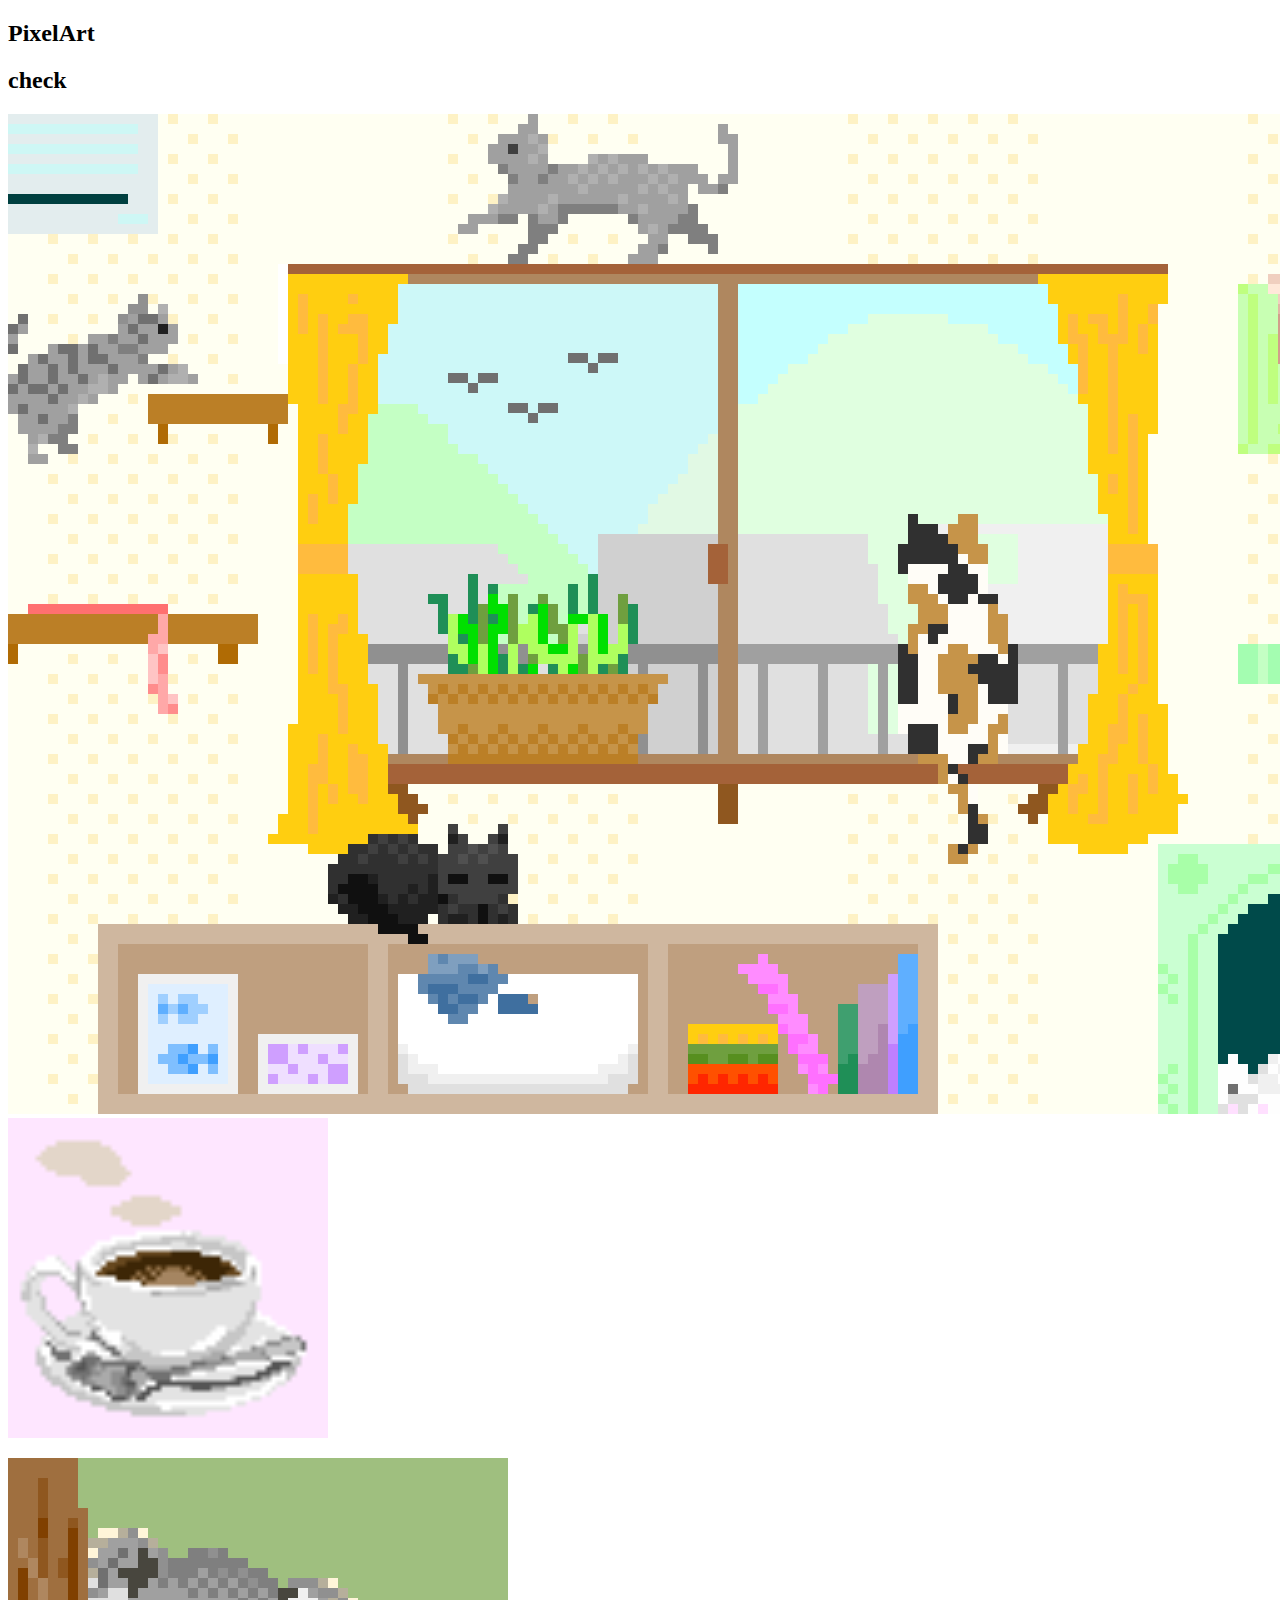
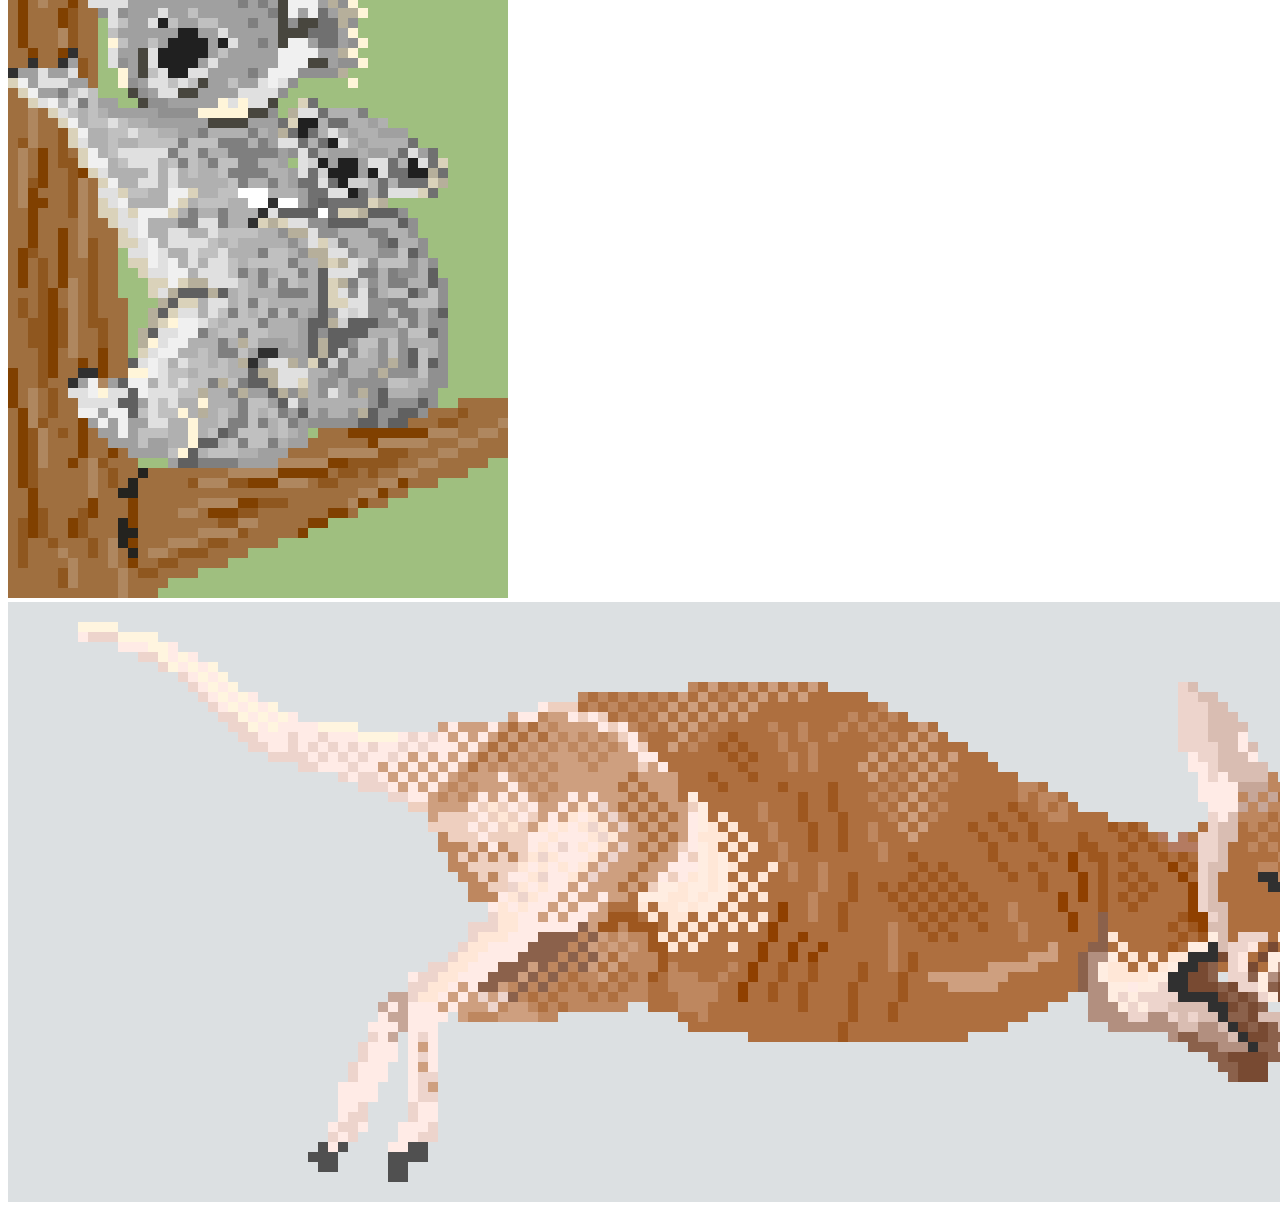
==== pixelart.html @ b13cc712 "Update pixelart.html" ====
<!DOCTYPE html>

<html lang = "ja">
    <head>
        <meta charset = "UTF-8">
        <title>pixelart</title>
        <meta name = "Nukko's Portfolio - pixelart" content = "my pixelart">
        <link rel = "stylesheet" href = "https://github.com/nukko0529/portfolio/blob/bbd4e8c813e8909e7d4b984f15185bd2f2cdb778/.css/pixelart.css"/>
    </head>
    <body>
        <header class = "header">
            <h2>PixelArt</h2>
            <h2>check</h2>
        </header>
        <div class = "images">
            <p>
                <img class = "catroom" src = "https://nukko0529.github.io/portfolio/.img/catroom.png"/>
                <img class = "coffee" src = "https://nukko0529.github.io/portfolio/.img/coffee.png">
            </p>
            <p>
                <img class = "koara" src = "./.img/koala.png"/>
                <img class = "kangaroo" src = "./.img/kangaroo.png"/>
            </p>
        </div>
    </body>
</html>
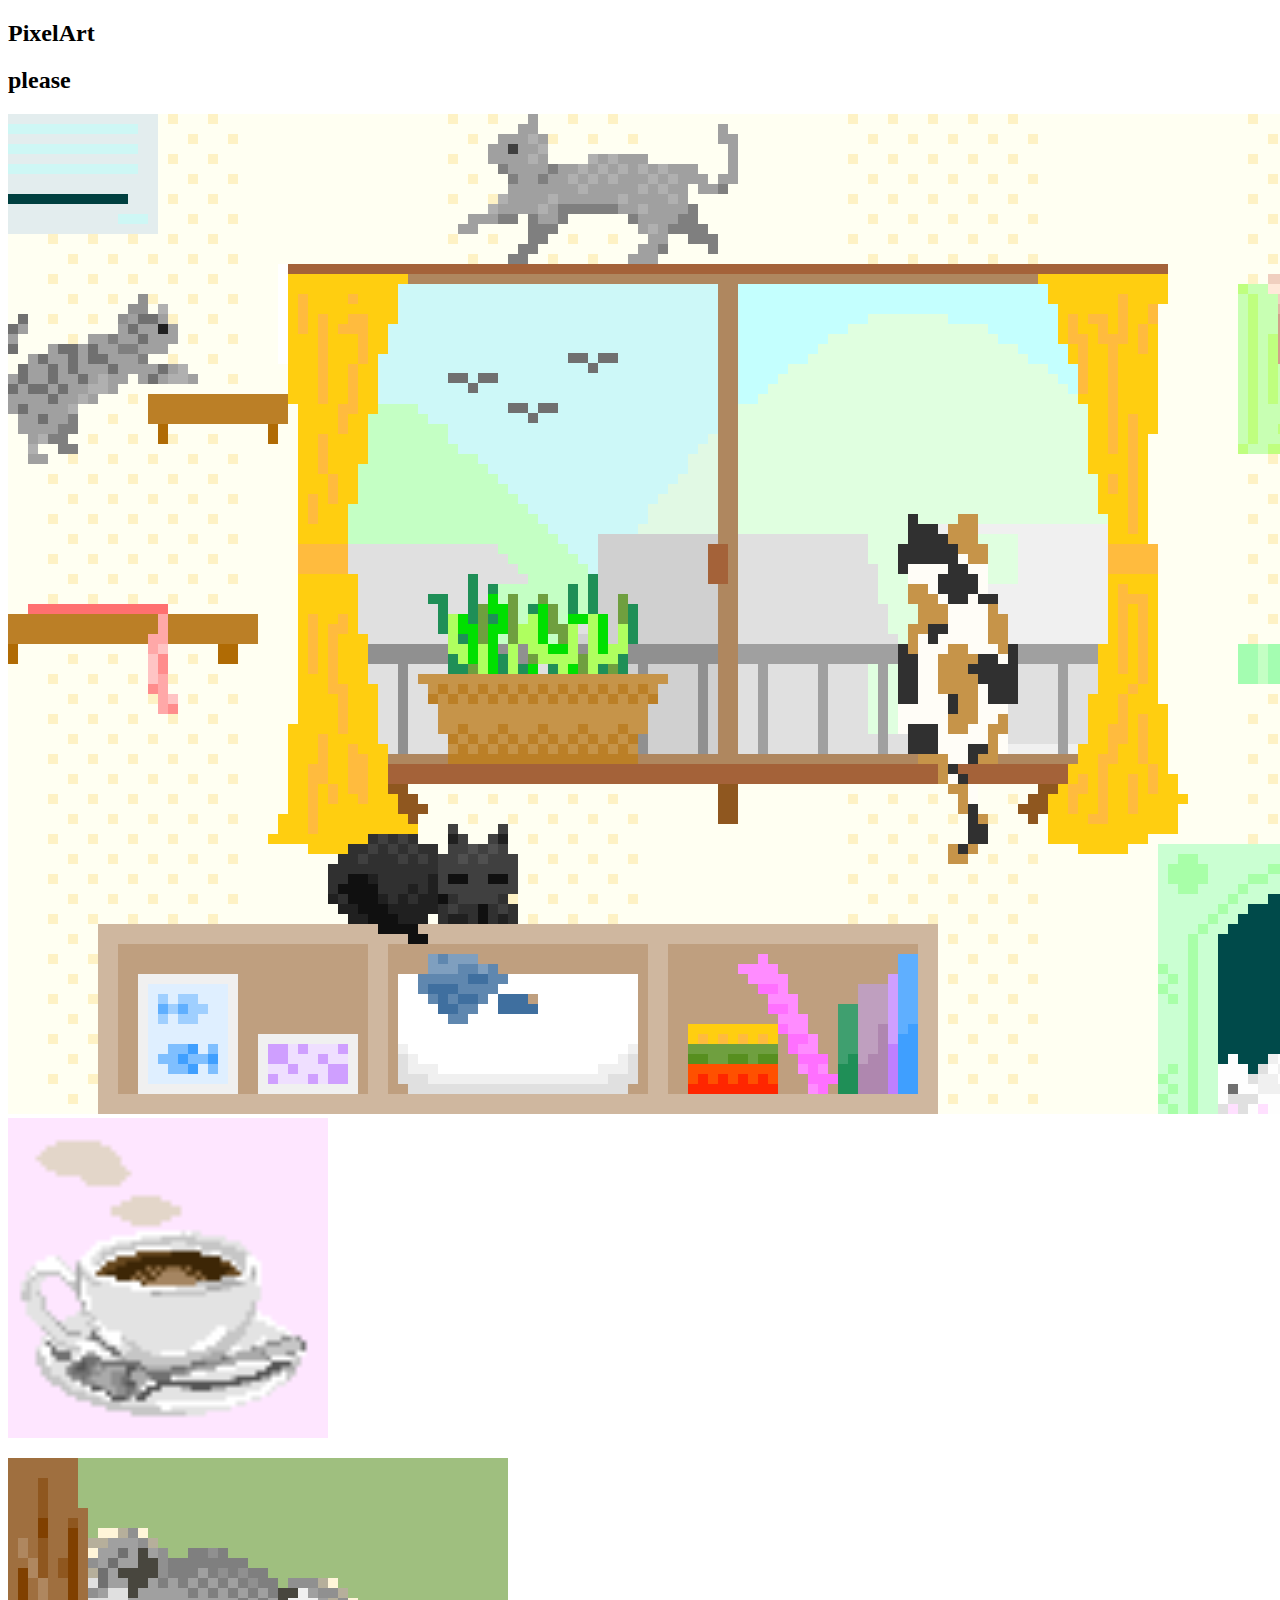
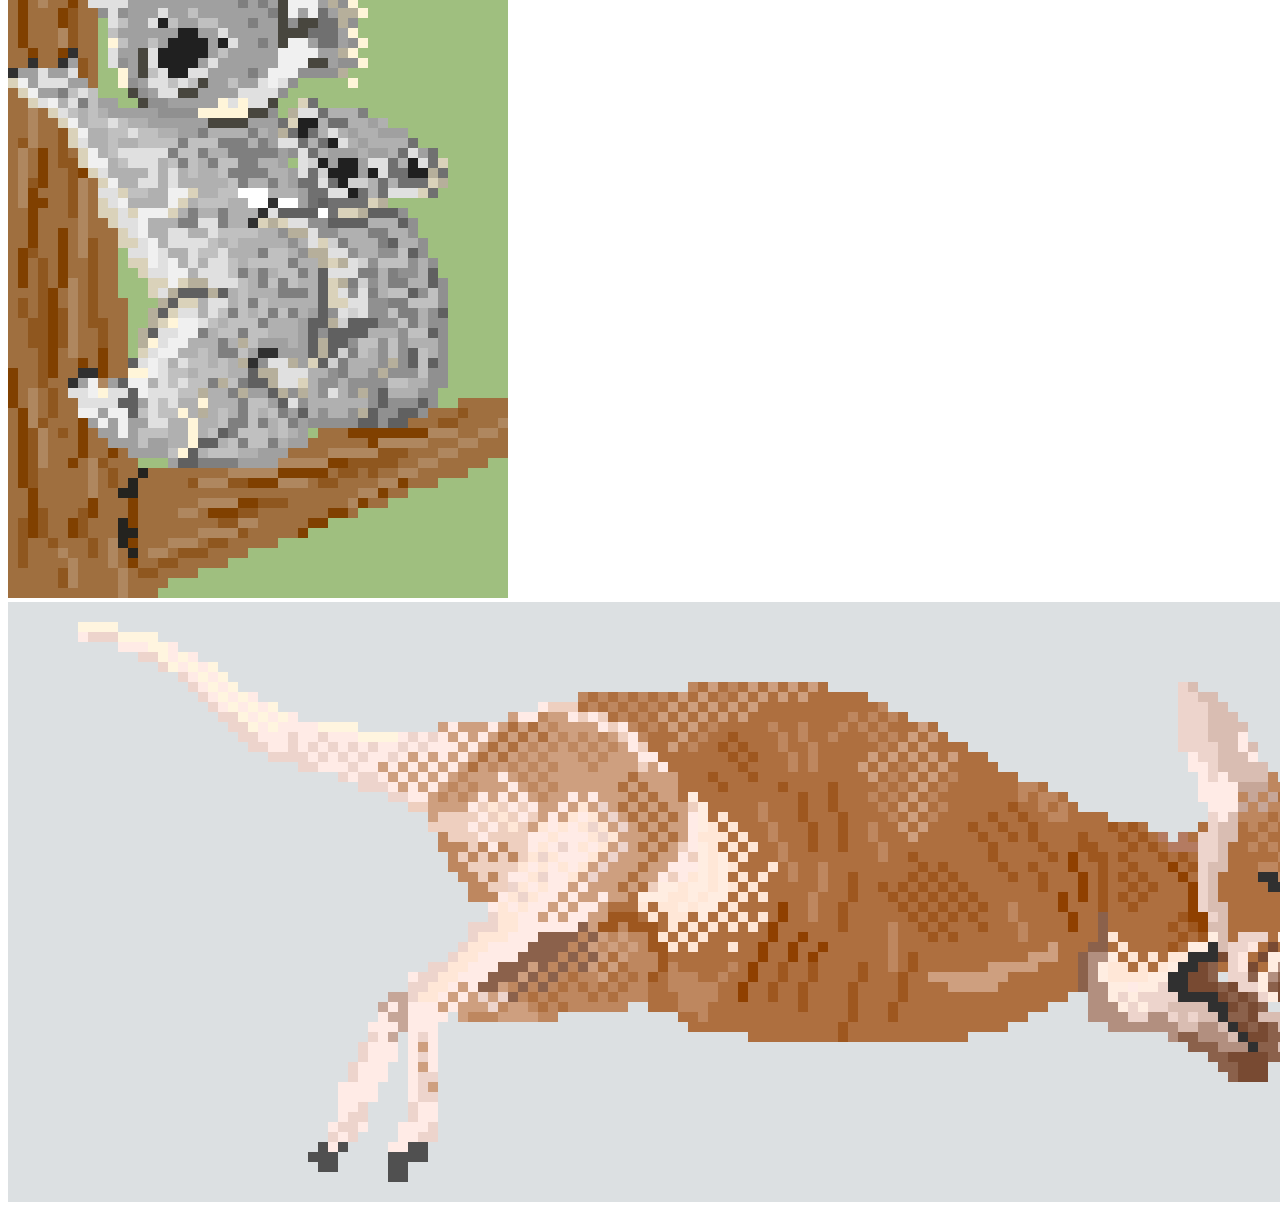
==== commit 3ca68bae: "Update pixelart.html" ====
--- a/pixelart.html
+++ b/pixelart.html
@@ -5,12 +5,12 @@
         <meta charset = "UTF-8">
         <title>pixelart</title>
         <meta name = "Nukko's Portfolio - pixelart" content = "my pixelart">
-        <link rel = "stylesheet" href = "https://github.com/nukko0529/portfolio/blob/bbd4e8c813e8909e7d4b984f15185bd2f2cdb778/.css/pixelart.css"/>
+        <link rel = "stylesheet" href = "https://github.com/nukko0529/portfolio/.css/pixelart.css"/>
     </head>
     <body>
         <header class = "header">
             <h2>PixelArt</h2>
-            <h2>check</h2>
+            <h2>please</h2>
         </header>
         <div class = "images">
             <p>
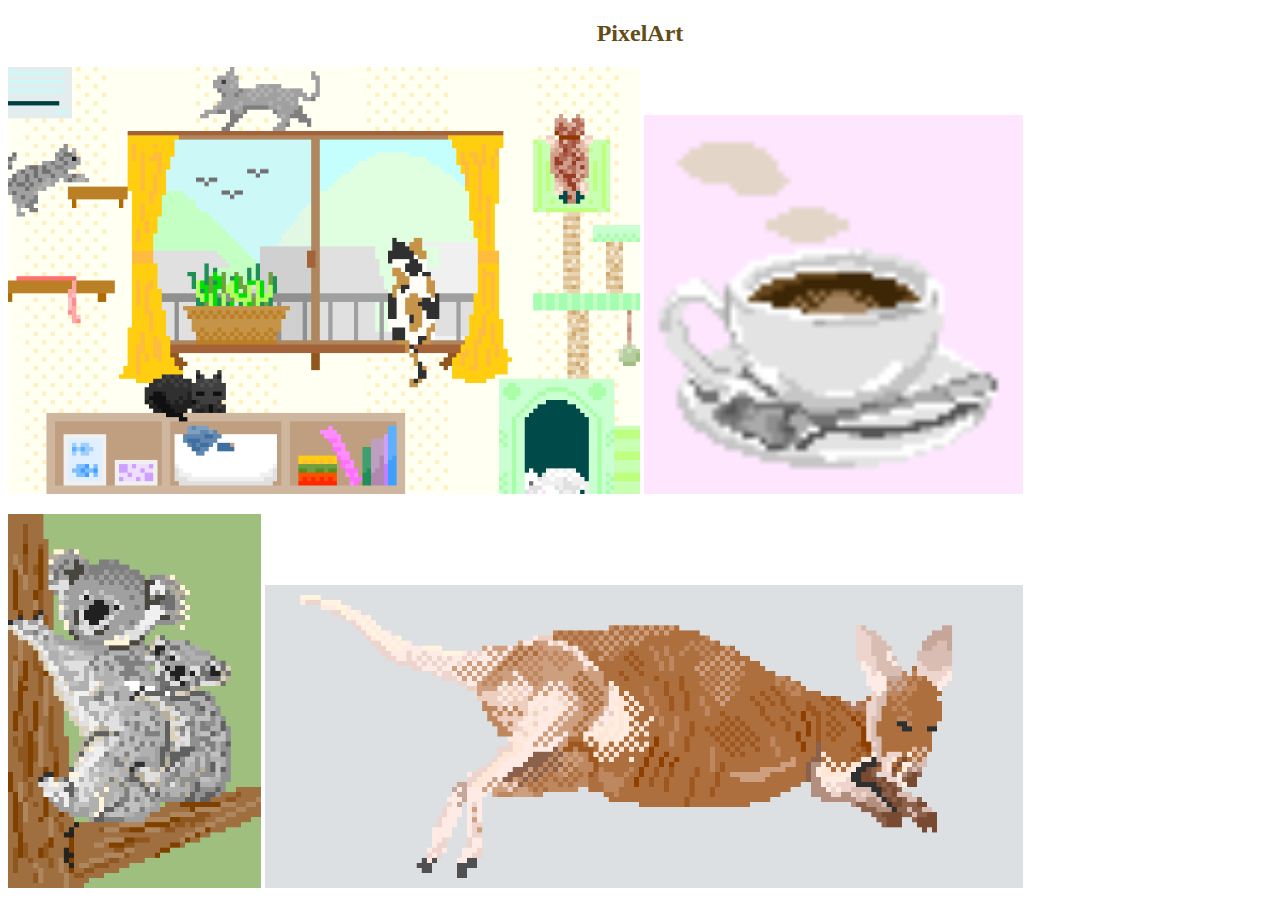
==== commit a89e3883: "0528-test" ====
--- a/pixelart.html
+++ b/pixelart.html
@@ -5,22 +5,21 @@
         <meta charset = "UTF-8">
         <title>pixelart</title>
         <meta name = "Nukko's Portfolio - pixelart" content = "my pixelart">
-        <link rel = "stylesheet" href = "https://github.com/nukko0529/portfolio/.css/pixelart.css"/>
+        <link rel = "stylesheet" href = "css-pixelart.css">
     </head>
     <body>
         <header class = "header">
             <h2>PixelArt</h2>
-            <h2>please</h2>
         </header>
         <div class = "images">
             <p>
-                <img class = "catroom" src = "https://nukko0529.github.io/portfolio/.img/catroom.png"/>
-                <img class = "coffee" src = "https://nukko0529.github.io/portfolio/.img/coffee.png">
+                <img class = "catroom" src = "img-catroom.png">
+                <img class = "coffee" src = "img-coffee.png">
             </p>
             <p>
-                <img class = "koara" src = "./.img/koala.png"/>
-                <img class = "kangaroo" src = "./.img/kangaroo.png"/>
+                <img class = "koara" src = "img-koala.png">
+                <img class = "kangaroo" src = "img-kangaroo.png">
             </p>
         </div>
     </body>
-</html>
+</html>--- a/css-pixelart.css
+++ b/css-pixelart.css
@@ -0,0 +1,24 @@
+.header{
+    color: rgb(99, 77, 23);
+    text-align: center;
+}
+
+.catroom{
+    width: 50%;
+    height: auto;
+}
+
+.coffee{
+    width: 30%;
+    height: auto;
+}
+
+.koara{
+    width:20%;
+    height: auto;
+}
+
+.kangaroo{
+    width: 60%;
+    height: auto;
+}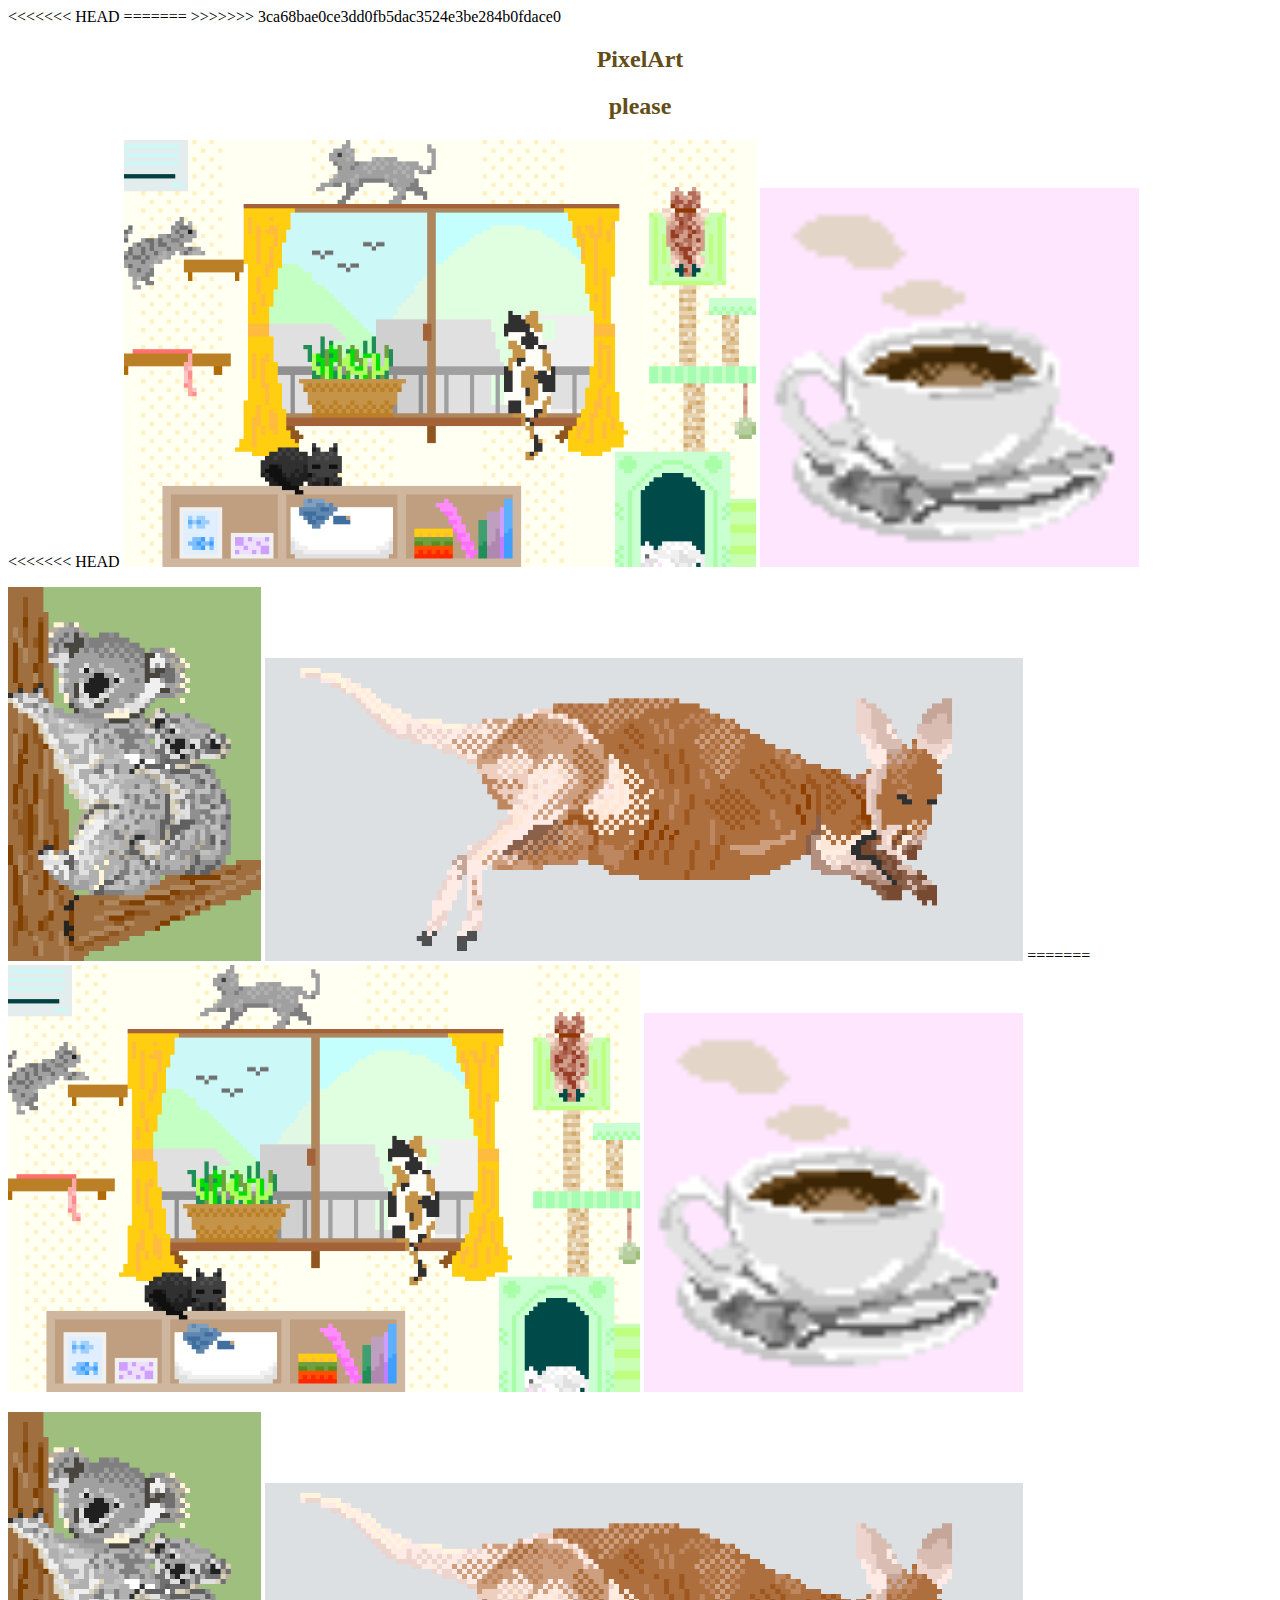
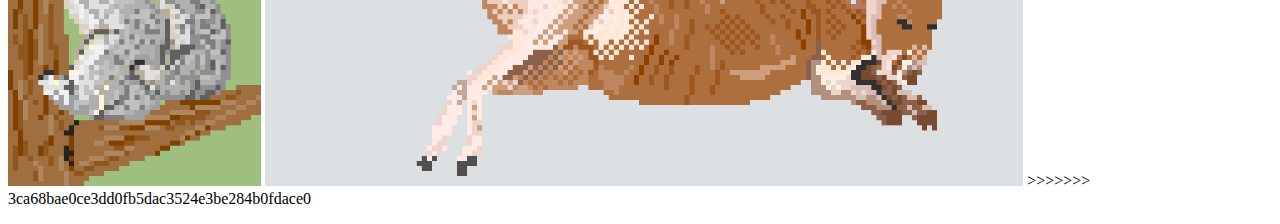
==== commit ce3161b9: "Merge branch 'main' of https://github.com/nukko0529/portfolio" ====
--- a/pixelart.html
+++ b/pixelart.html
@@ -5,21 +5,35 @@
         <meta charset = "UTF-8">
         <title>pixelart</title>
         <meta name = "Nukko's Portfolio - pixelart" content = "my pixelart">
+<<<<<<< HEAD
         <link rel = "stylesheet" href = "css-pixelart.css">
+=======
+        <link rel = "stylesheet" href = "https://github.com/nukko0529/portfolio/.css/pixelart.css"/>
+>>>>>>> 3ca68bae0ce3dd0fb5dac3524e3be284b0fdace0
     </head>
     <body>
         <header class = "header">
             <h2>PixelArt</h2>
+            <h2>please</h2>
         </header>
         <div class = "images">
             <p>
+<<<<<<< HEAD
                 <img class = "catroom" src = "img-catroom.png">
                 <img class = "coffee" src = "img-coffee.png">
             </p>
             <p>
                 <img class = "koara" src = "img-koala.png">
                 <img class = "kangaroo" src = "img-kangaroo.png">
+=======
+                <img class = "catroom" src = "https://nukko0529.github.io/portfolio/.img/catroom.png"/>
+                <img class = "coffee" src = "https://nukko0529.github.io/portfolio/.img/coffee.png">
+            </p>
+            <p>
+                <img class = "koara" src = "./.img/koala.png"/>
+                <img class = "kangaroo" src = "./.img/kangaroo.png"/>
+>>>>>>> 3ca68bae0ce3dd0fb5dac3524e3be284b0fdace0
             </p>
         </div>
     </body>
-</html>+</html>
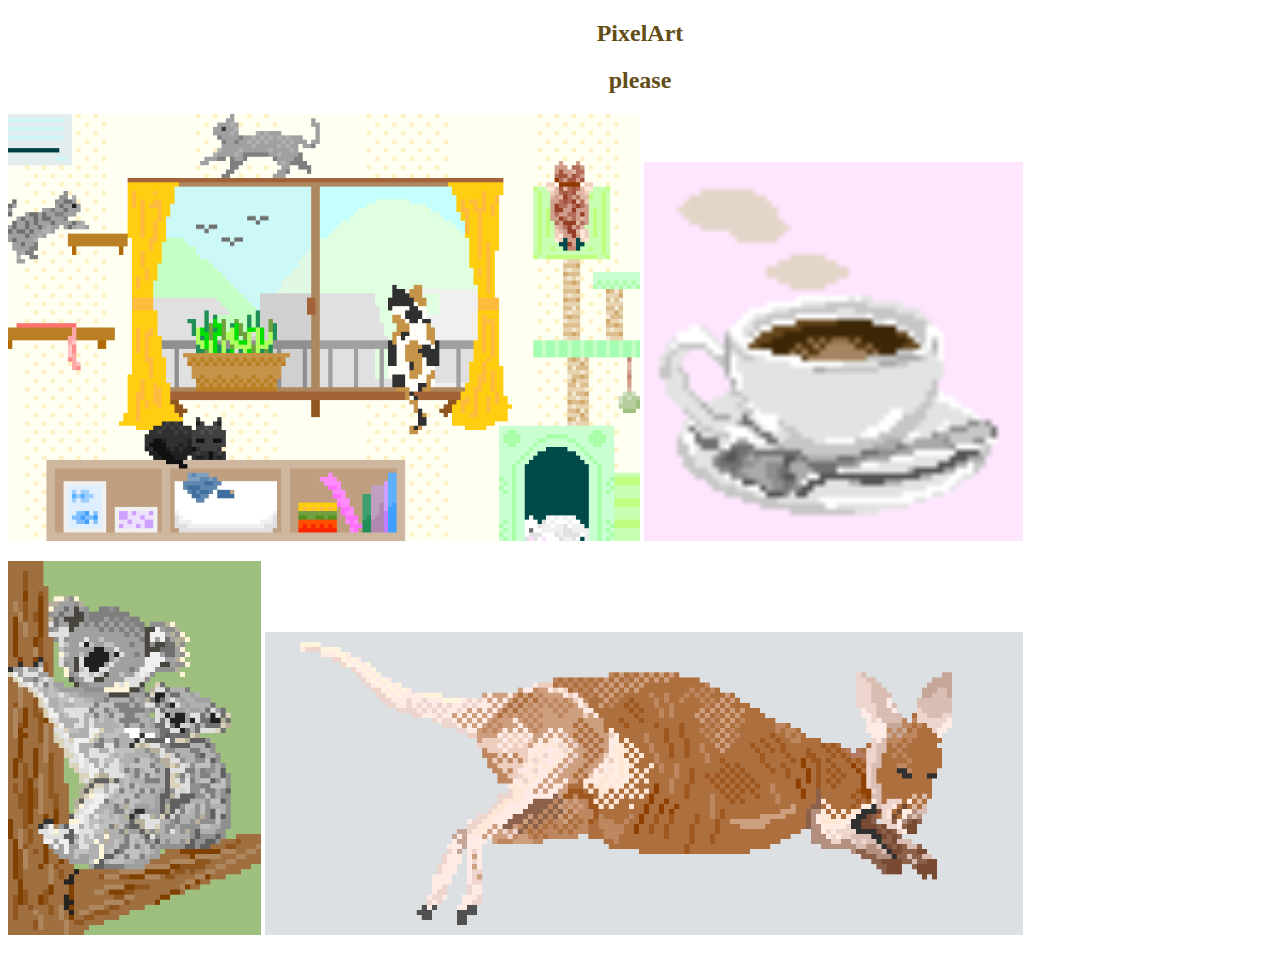
==== commit 5f1ccd58: "0528 part2" ====
--- a/pixelart.html
+++ b/pixelart.html
@@ -5,11 +5,7 @@
         <meta charset = "UTF-8">
         <title>pixelart</title>
         <meta name = "Nukko's Portfolio - pixelart" content = "my pixelart">
-<<<<<<< HEAD
         <link rel = "stylesheet" href = "css-pixelart.css">
-=======
-        <link rel = "stylesheet" href = "https://github.com/nukko0529/portfolio/.css/pixelart.css"/>
->>>>>>> 3ca68bae0ce3dd0fb5dac3524e3be284b0fdace0
     </head>
     <body>
         <header class = "header">
@@ -18,21 +14,12 @@
         </header>
         <div class = "images">
             <p>
-<<<<<<< HEAD
                 <img class = "catroom" src = "img-catroom.png">
                 <img class = "coffee" src = "img-coffee.png">
             </p>
             <p>
                 <img class = "koara" src = "img-koala.png">
                 <img class = "kangaroo" src = "img-kangaroo.png">
-=======
-                <img class = "catroom" src = "https://nukko0529.github.io/portfolio/.img/catroom.png"/>
-                <img class = "coffee" src = "https://nukko0529.github.io/portfolio/.img/coffee.png">
-            </p>
-            <p>
-                <img class = "koara" src = "./.img/koala.png"/>
-                <img class = "kangaroo" src = "./.img/kangaroo.png"/>
->>>>>>> 3ca68bae0ce3dd0fb5dac3524e3be284b0fdace0
             </p>
         </div>
     </body>
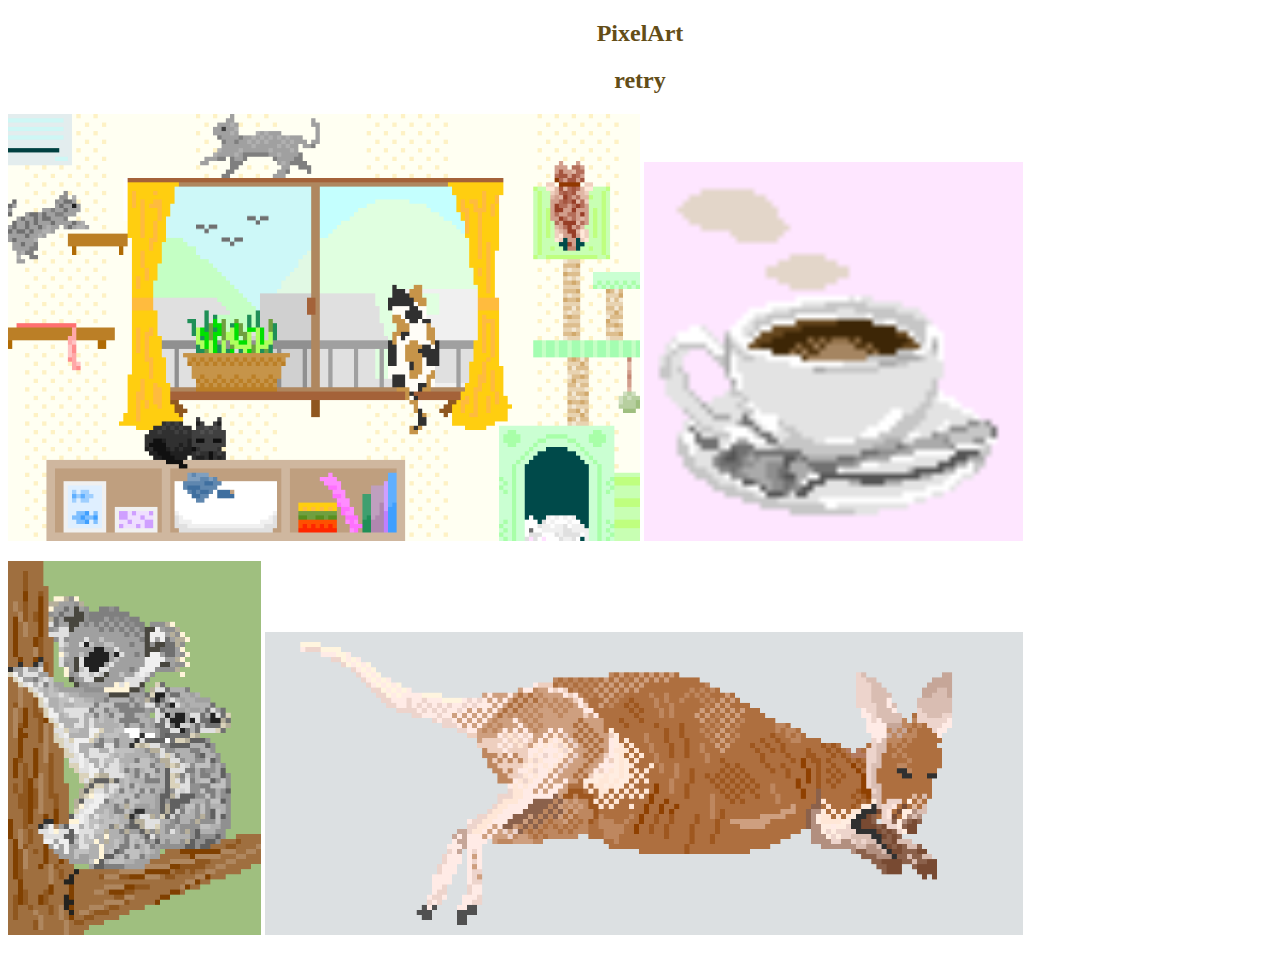
==== commit abde7acd: "Update pixelart.html" ====
--- a/pixelart.html
+++ b/pixelart.html
@@ -10,7 +10,7 @@
     <body>
         <header class = "header">
             <h2>PixelArt</h2>
-            <h2>please</h2>
+            <h2>retry</h2>
         </header>
         <div class = "images">
             <p>
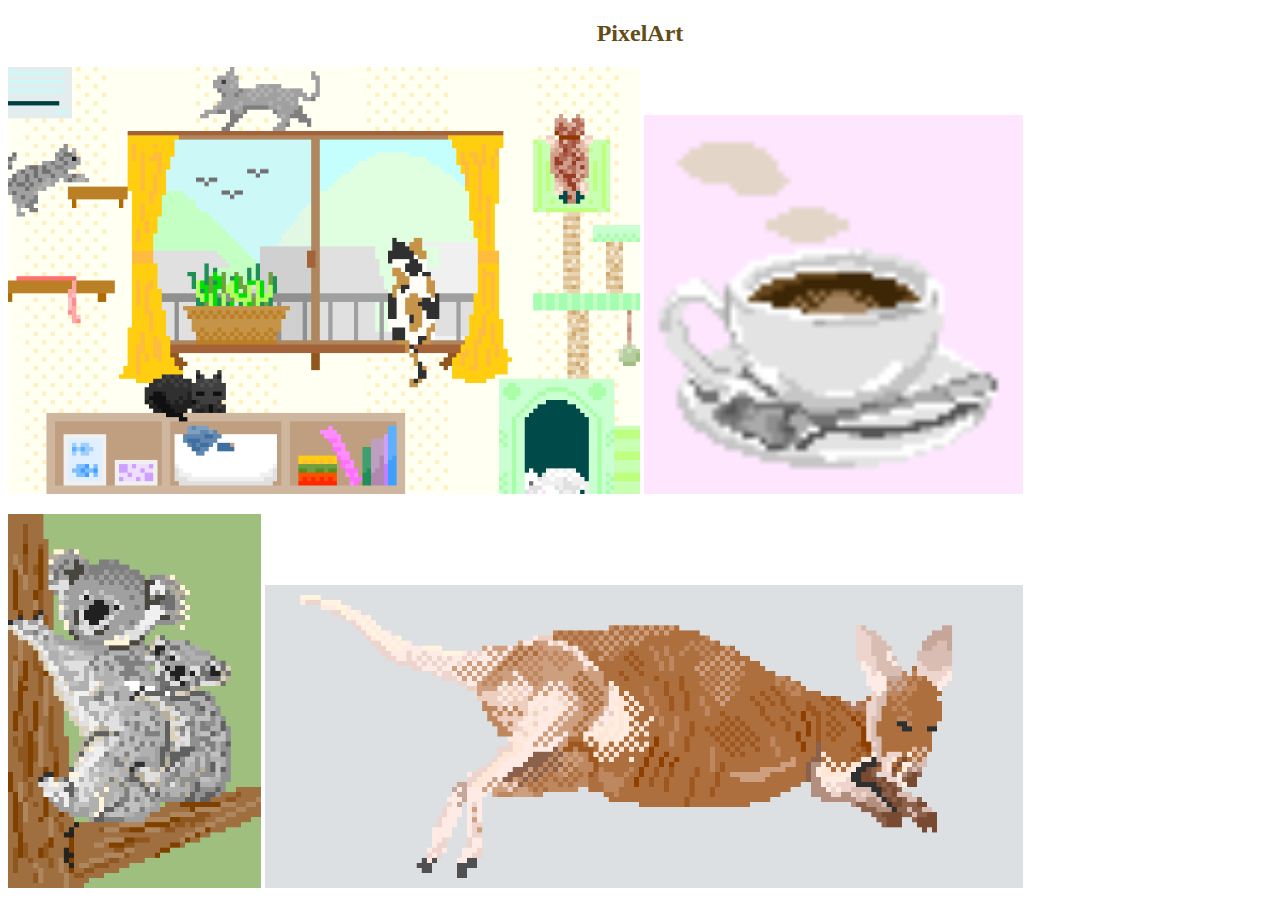
==== commit 3d8dbb2f: "0528 modify3" ====
--- a/pixelart.html
+++ b/pixelart.html
@@ -10,7 +10,6 @@
     <body>
         <header class = "header">
             <h2>PixelArt</h2>
-            <h2>retry</h2>
         </header>
         <div class = "images">
             <p>
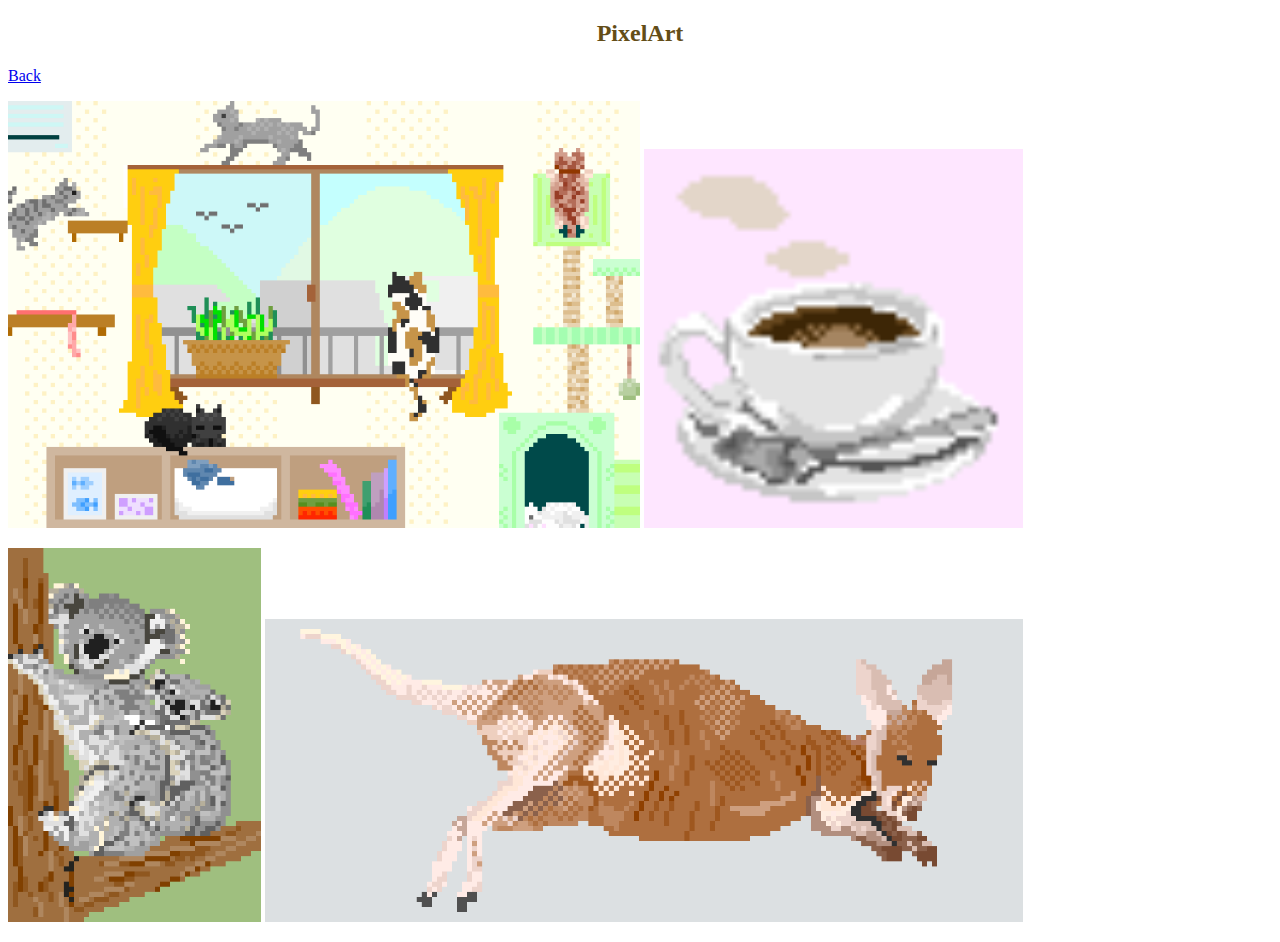
==== commit 7da0bacf: "0528 modify4" ====
--- a/pixelart.html
+++ b/pixelart.html
@@ -11,6 +11,7 @@
         <header class = "header">
             <h2>PixelArt</h2>
         </header>
+        <a href = "index.html">Back</a>
         <div class = "images">
             <p>
                 <img class = "catroom" src = "img-catroom.png">
